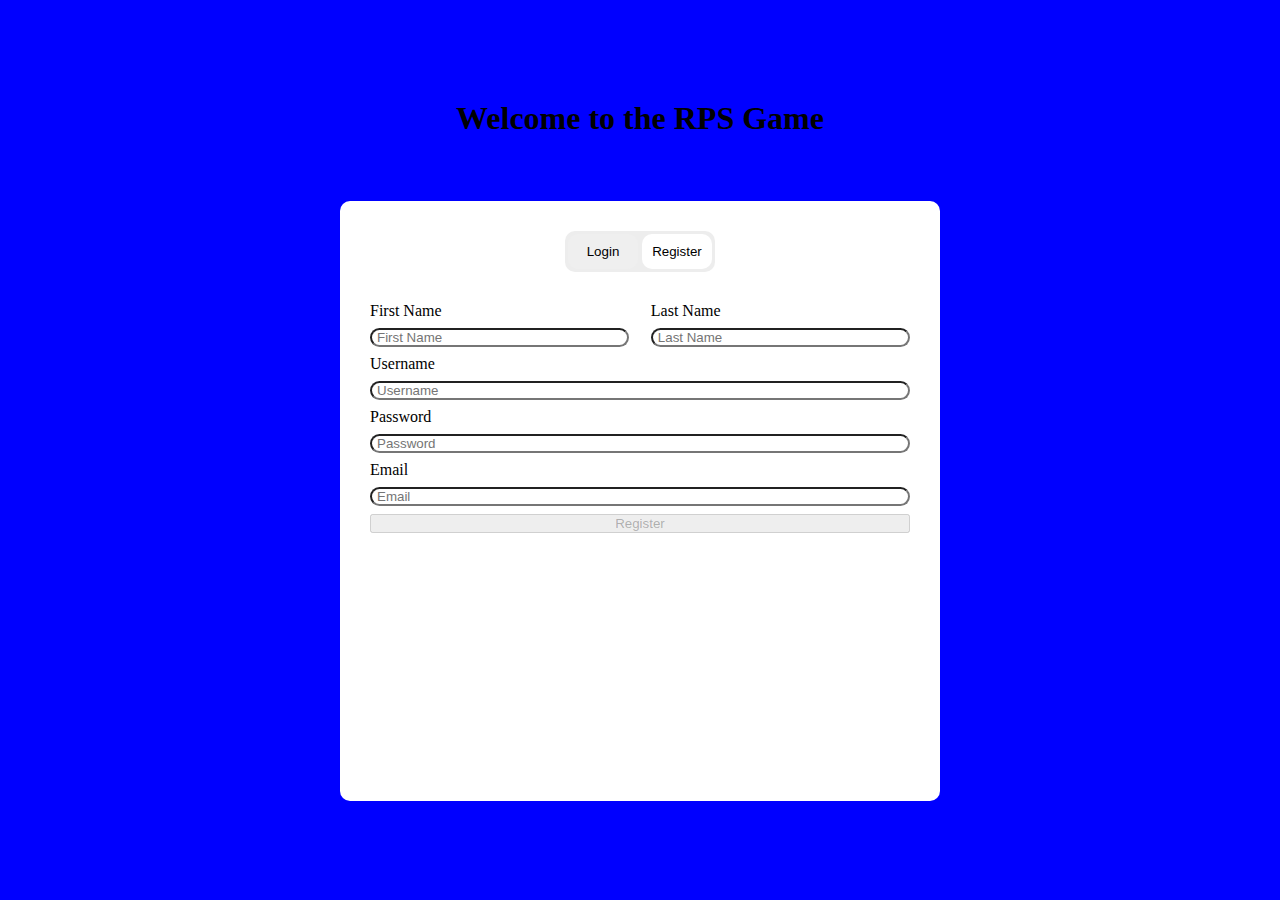
==== index.html @ a329a3f0 "Register submit enabled if all inputs valid" ====
<!DOCTYPE html>
<html lang="en">
  <head>
    <meta charset="UTF-8" />
    <meta http-equiv="X-UA-Compatible" content="IE=edge" />
    <meta name="viewport" content="width=device-width, initial-scale=1.0" />
    <meta name="description" content="" />
    <meta name="keywords" content="" />
    <meta name="author" content="" />
    <link href="styles.css" rel="stylesheet" type="text/css" />
    <script src="main.js" defer></script>
    <title>RPS</title>
  </head>
  <body>
    <div class="form-wrapper">
      <h1>Welcome to the RPS Game</h1>
      <div class="form-container">
        <div class="form-toggle-wrapper">
          <div class="form-toggle-container">
            <button
              class="form-toggle-style form-toggle-inactive"
              id="login-toggle"
            >
              Login
            </button>
            <button
              class="form-toggle-style form-toggle-active"
              id="register-toggle"
            >
              Register
            </button>
          </div>
        </div>
        <form id="login-form" class="form-style inactive-form">
          <label for="username">Username</label>
          <input
            type="text"
            name="username"
            id="username"
            placeholder="Username"
          />
          <label for="password">Password</label>
          <input
            type="password"
            name="password"
            id="password"
            placeholder="Password"
          />
          <button type="submit">Login</button>
        </form>
        <form id="register-form" class="form-style">
          <div class="form-flex">
            <div class="form-style">
              <label for="firstname">First Name</label>
              <input
                type="text"
                name="firstname"
                id="firstname"
                placeholder="First Name"
              />
            </div>
            <div class="form-style">
              <label for="lastname">Last Name</label>
              <input
                type="text"
                name="lastname"
                id="lastname"
                placeholder="Last Name"
              />
            </div>
          </div>
          <label for="username">Username</label>
          <input type="text" name="username" placeholder="Username" />
          <label for="password">Password</label>
          <input type="password" name="password" placeholder="Password" />
          <label for="email">Email</label>
          <input type="email" name="email" id="email" placeholder="Email" />
          <button id="registerSubmit" type="submit" disabled>Register</button>
        </form>
      </div>
    </div>
  </body>
</html>
---- styles.css ----
/* GLOBAL */
*,
*::before,
*::after {
  margin: 0;
  padding: 0;
  box-sizing: inherit;
}

html {
  box-sizing: border-box;
}

html,
body,
.form-wrapper {
  width: 100%;
  height: 100%;
}

h1 {
  text-align: center;
  padding-bottom: 5%;
}

/* FORM CONTAINERS */
.form-wrapper {
  display: flex;
  flex-direction: column;
  justify-content: center;
  align-items: center;
  background-color: blue;
}

.form-container {
  max-width: 600px;
  width: 100%;
  max-height: 600px;
  height: 100%;
  background-color: white;
  padding: 30px;
  border-radius: 10px;
}
/* FORM TOGGLE */
.form-toggle-wrapper {
  text-align: center;
  margin-bottom: 30px;
}

.form-toggle-container {
  padding: 3px;
  background-color: #ededed;
  display: inline-block;
  border-radius: 10px;
}

.form-toggle-style {
  padding: 10px;
  border: none;
  border-radius: 10px;
  width: 70px;
}

.form-toggle-inactive {
  cursor: pointer;
}

.form-toggle-active {
  background-color: white;
}

/* FORM */
.form-style {
  display: flex;
  flex-direction: column;
  justify-content: center;
  gap: 0.5rem;
}

.form-flex {
  display: flex;
  justify-content: space-between;
}

.form-flex div {
  width: 48%;
}

.inactive-form {
  display: none;
}

input:focus::placeholder {
  color: transparent;
}

input:focus {
  box-shadow: 0 0 0 3px rgba(0, 128, 255, 0.5);
  border-color: black;
}

input {
  /* border: 3px solid green; */
  border-radius: 10px;
  padding: 0 5px;
}
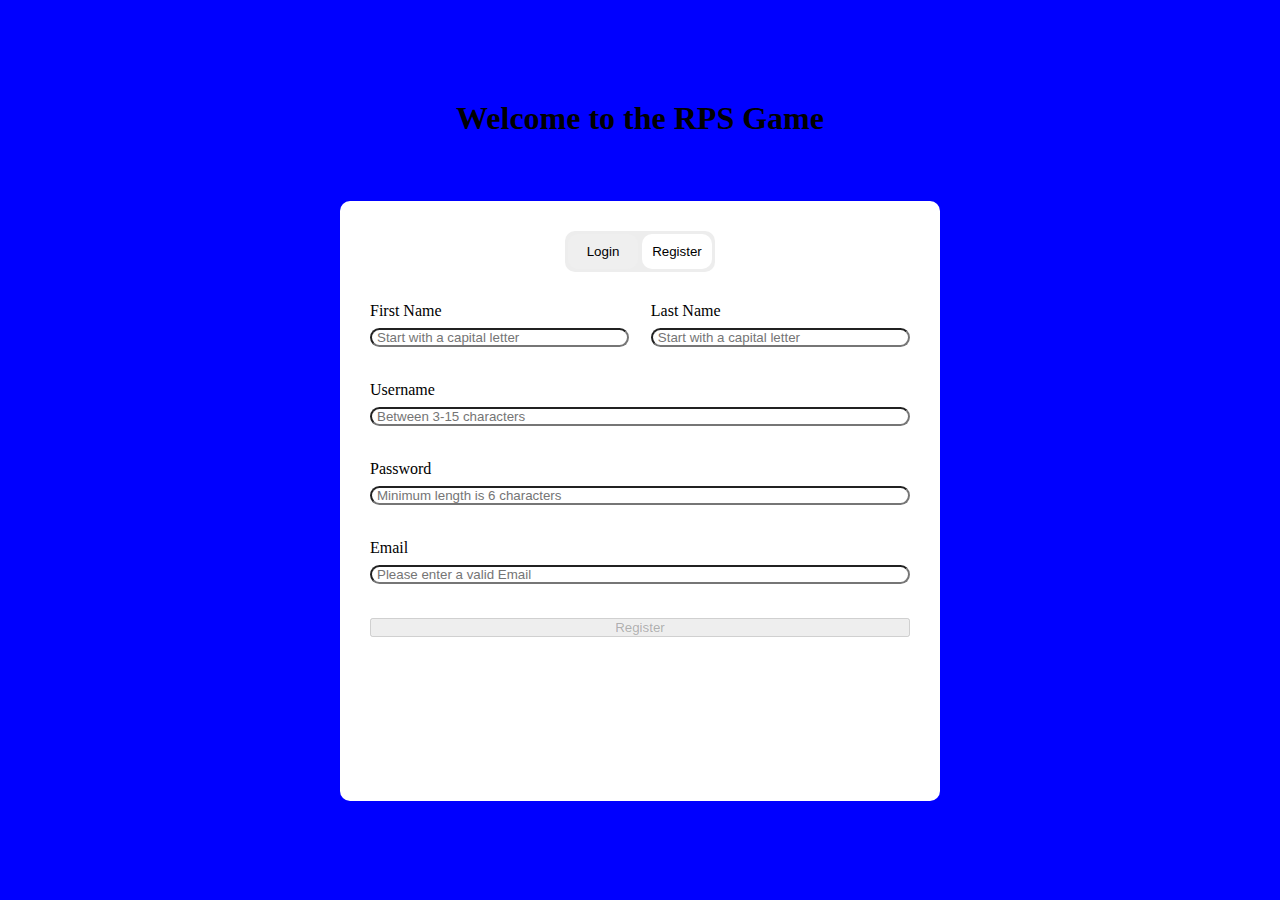
==== commit 5bb7dd28: "Added error message that shows on invalid input" ====
--- a/index.html
+++ b/index.html
@@ -56,8 +56,9 @@
                 type="text"
                 name="firstname"
                 id="firstname"
-                placeholder="First Name"
+                placeholder="Start with a capital letter"
               />
+              <p id="error-firstname" class="error-inactive">Invalid Input</p>
             </div>
             <div class="form-style">
               <label for="lastname">Last Name</label>
@@ -65,16 +66,33 @@
                 type="text"
                 name="lastname"
                 id="lastname"
-                placeholder="Last Name"
+                placeholder="Start with a capital letter"
               />
+              <p id="error-lastname" class="error-inactive">Invalid Input</p>
             </div>
           </div>
           <label for="username">Username</label>
-          <input type="text" name="username" placeholder="Username" />
+          <input
+            type="text"
+            name="username"
+            placeholder="Between 3-15 characters"
+          />
+          <p id="error-username" class="error-inactive">Invalid Input</p>
           <label for="password">Password</label>
-          <input type="password" name="password" placeholder="Password" />
+          <input
+            type="password"
+            name="password"
+            placeholder="Minimum length is 6 characters"
+          />
+          <p id="error-password" class="error-inactive">Invalid Input</p>
           <label for="email">Email</label>
-          <input type="email" name="email" id="email" placeholder="Email" />
+          <input
+            type="email"
+            name="email"
+            id="email"
+            placeholder="Please enter a valid Email"
+          />
+          <p id="error-email" class="error-inactive">Invalid Input</p>
           <button id="registerSubmit" type="submit" disabled>Register</button>
         </form>
       </div>
--- a/styles.css
+++ b/styles.css
@@ -104,3 +104,7 @@
   border-radius: 10px;
   padding: 0 5px;
 }
+
+.error-inactive {
+  visibility: hidden;
+}
